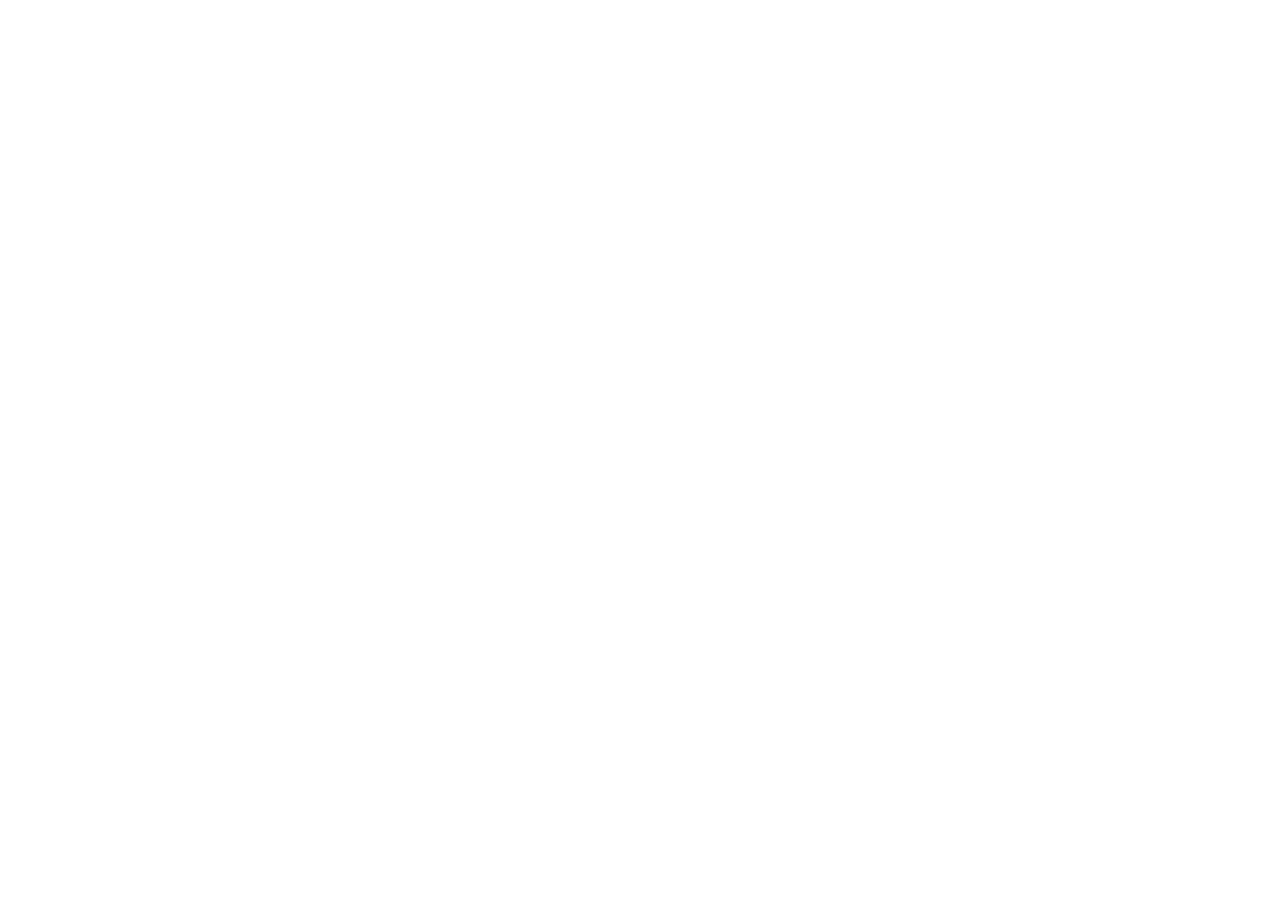
==== map.html @ 7dc53531 "'init'" ====
<!DOCTYPE html>
<html>
<head>
    <meta http-equiv="Content-Type" content="text/html; charset=utf-8" />
    <meta name="viewport" content="initial-scale=1.0, user-scalable=no" />
    <link rel="stylesheet" href="css/style.css"/>
    <script type="text/javascript" src="http://api.map.baidu.com/api?v=2.0&ak=fKf2bgsPesz06f6bSPkjbaHR"></script>
    <script type="text/javascript" src="http://i.tq121.com.cn/j/jquery-1.8.2.js"></script>
    <title>地图展示</title>
</head>
<body>
<div id="allmap"></div>
<script src="js/ponding.js"></script>
</body>
</html>
---- css/style.css ----
* {
    border: 0 none;
    margin: 0;
    padding: 0;
}
body {
    background: #fff none repeat scroll 0 0;
    color: #252525;
    font: 14px/1.6 "Microsoft Yahei","Tahoma","SimSun";
}
input, button, select {
    vertical-align: middle;
}
.fl {
    display: inline;
    float: left;
}
.fr {
    display: inline;
    float: right;
}
ul {
    list-style: outside none none;
}
a {
    color: #252525;
    text-decoration: none;
}
a:hover {
    color: #ee842f;
}
h1, h2, h3, h4, h5, h6 {
    font-weight: normal;
}
i, em {
    font-style: normal;
}
a:hover {
    color: #ee842f;
}
.clearfix {
}
.clearfix::after {
    clear: both;
    content: ".";
    display: block;
    height: 0;
    visibility: hidden;
}
i {
    background-image: url("../img/icon.png");
    background-repeat: no-repeat;
    display: block;
}
#allmap{
    width:100%;
    height: 100%;
    position: absolute;
}
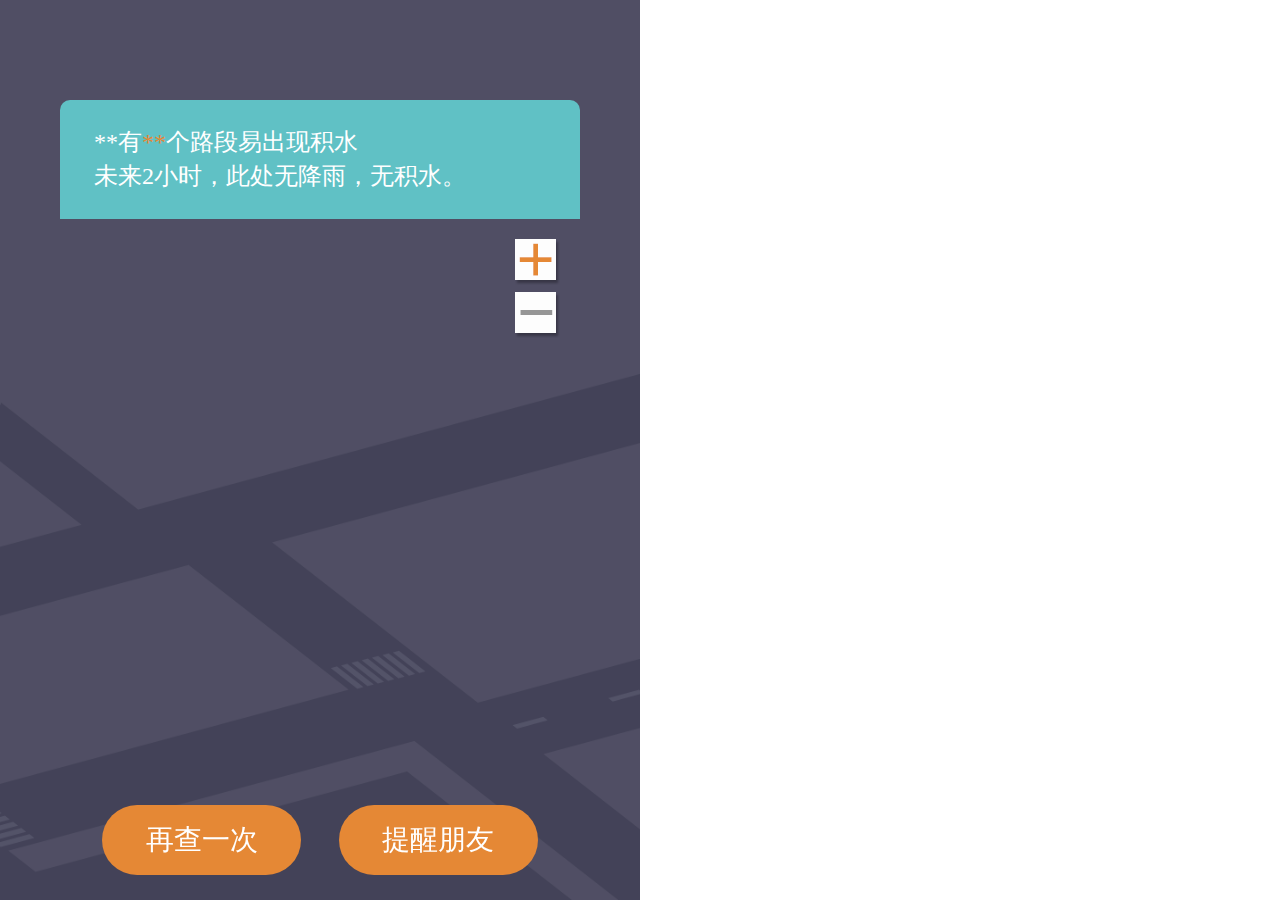
==== commit 0add5feb: "ljy" ====
--- a/map.html
+++ b/map.html
@@ -2,14 +2,47 @@
 <html>
 <head>
     <meta http-equiv="Content-Type" content="text/html; charset=utf-8" />
-    <meta name="viewport" content="initial-scale=1.0, user-scalable=no" />
+    <meta name="viewport" content="width=640, user-scalable=yes" />
     <link rel="stylesheet" href="css/style.css"/>
-    <script type="text/javascript" src="http://api.map.baidu.com/api?v=2.0&ak=fKf2bgsPesz06f6bSPkjbaHR"></script>
-    <script type="text/javascript" src="http://i.tq121.com.cn/j/jquery-1.8.2.js"></script>
+
     <title>地图展示</title>
 </head>
 <body>
-<div id="allmap"></div>
+
+<div class="box">
+    <div class="page3">
+
+        <div class="map_cont">
+            <div class="txt">**有<span>**</span>个路段易出现积水 <br/>
+
+                未来2小时，此处无降雨，无积水。</div>
+            <div class="map_box">
+
+                <div id="allmap" class="map">
+
+                </div>
+                <div class="setzoom">
+                    <a id="setzoom_big" class="setbig" href="javascript:;"></a>
+                    <a id="setzoom_small" class="setsmall" href="javascript:;"></a>
+                </div>
+            </div>
+
+        </div>
+        <div class="btn">
+            <input type="text" class="b1" id="again" value="再查一次"/>
+            <input type="text" class="b2" id="remind" value="提醒朋友"/>
+        </div>
+        <img class="bg" src="./img/bg.png" alt=""/>
+    </div>
+
+</div>
+
+
+
+
+
+<script type="text/javascript" src="http://api.map.baidu.com/api?v=2.0&ak=fKf2bgsPesz06f6bSPkjbaHR"></script>
+<script type="text/javascript" src="http://i.tq121.com.cn/j/jquery-1.8.2.js"></script>
 <script src="js/ponding.js"></script>
 </body>
 </html>
--- a/css/style.css
+++ b/css/style.css
@@ -53,8 +53,194 @@
     background-repeat: no-repeat;
     display: block;
 }
+.box{
+    position: fixed;
+    margin: 0 auto;
+    width: 640px;
+    height: 100%;
+    text-align: center;
+    line-height: 100%;
+}
+img.bg{
+    width: 100%;
+    height: 100%;
+    display: block;
+    position: absolute;
+    z-index: -1;
+    left: 0;
+    top: 0;
+}
+img.logo{
+    position: absolute;
+    left: 5%;
+    z-index: 1;
+    top: 5%;
+}
+img.ind{
+    position: absolute;
+    width: 480px;
+    height: 621px;
+    margin-left: -240px;
+    margin-top: -310px;
+    left: 50%;
+    top: 50%;
+    display: block;
+    z-index: 1;
+}
+img.arrow{
+    position: absolute;
+    left: 50%;
+    bottom: 5%;
+    width: 42px;
+    height: 21px;
+    margin-left: -21px;
+}
+@-webkit-keyframes bounce-down {
+    25% {-webkit-transform: translateY(-10px);}
+    50%, 100% {-webkit-transform: translateY(0);}
+    75% {-webkit-transform: translateY(10px);}
+}
+
+@keyframes bounce-down {
+    25% {transform: translateY(-10px);}
+    50%, 100% {transform: translateY(0);}
+    75% {transform: translateY(10px);}
+}
+.animate-bounce-down{ -webkit-animation: bounce-down 1.5s linear infinite;animation: bounce-down 1.5s linear infinite;
+}
+.page-cont{
+    height:200%;
+    width: 100%;
+    position: absolute;
+    top: -100%;
+    left: 0px;
+}
+.page1{
+    height: 50%;
+    width: 100%;
+    position: absolute;
+    top: 0;
+    left: 0;
+}
+.page2{
+    height: 50%;
+    width: 100%;
+    position: absolute;
+    top: 50%;
+    left: 0;
+}
+.page2{}
+.page2 h1{
+    position: absolute;
+    left: 80px;
+    top: 90px;
+    color: #60c1c5;font-size: 40px;
+    font-weight: normal;}
+.page2 .input_cont{position: absolute;
+    left: 50%;
+    top: 50%;
+    width: 500px;
+    height: 260px;
+    margin-left: -250px;margin-top: -130px;
+}
+.page2 .input_cont .t{
+    overflow: hidden;}
+.page2 .input_cont .t input{
+
+    height: 70px;
+    color: #fff;
+    background: #60c1c5;
+    text-indent: 15px;
+    font-size: 28px;
+}
+.page2 .input_cont .t .prov{
+    width: 160px;
+}
+.page2 .input_cont .t .city{
+    width: 270px;
+    margin-left: 40px;
+
+}
+.page2 .input_cont .b{ text-align: center;
+    margin-top: 68px;}
+.page2 .input_cont .b .btn{
+    background: #e58835 none repeat scroll 0 0;
+    border-radius: 35px;
+    color: #fff;
+    font-size: 28px;
+    height: 70px;
+    text-indent: 0;
+    width: 199px;
+}
+.page2{}
+
+.page3 {
+    height: 100%;
+    width: 100%;
+    text-align: center;
+    position: relative;
+    }
+.page3 .map_cont{
+    width: 520px;
+    height: 640px;
+    margin: 0 auto;
+    padding-top: 100px;
+    
+
+
+}
+.page3 .map_cont .txt{
+    background: #60c1c5;
+    height: 94px;
+    line-height: 34px;
+    width: 452px;font-size: 24px;text-align: left;
+    padding: 25px 34px 0 34px;
+    -webkit-border-radius: 10px 10px 0 0;
+    -moz-border-radius: 10px 10px 0 0;
+    border-radius: 10px 10px 0 0;
+    color: #fff;}
+.page3 .map_cont .txt span{
+    color: #e58835;
+}
+.page3 .map_cont .map{
+    width: 520px;
+    height: 520px;}
+.page3 input{background: #e58835 none repeat scroll 0 0;
+    border-radius: 35px;
+    color: #fff;
+    font-size: 28px;
+    cursor: pointer;
+    height: 70px;
+    text-indent: 0;
+    margin: 65px 17px 0;
+    width: 199px;text-align: center}
+.map_box{
+    position: relative;}
+.page3 .setzoom{
+    background: url("../img/icon.png") no-repeat;
+    width: 45px;
+    height: 99px;
+    position: absolute;
+    right: 20px;
+    top: 20px;
+}
+.setzoom a{
+    display: block;
+    position: absolute;
+    width: 100%;
+    height: 50%;
+    left: 0;
+    top:0;
+}
+.setzoom .setbig{}
+.setzoom .setsmall{top:50%}
+
+
 #allmap{
-    width:100%;
-    height: 100%;
-    position: absolute;
-}+
+}
+.BMap_scaleCtrl { display:block }
+.BMap_noprint.anchorBL { display:block; }
+.BMap_cpyCtrl.BMap_noprint { display:none; }
+.anchorBL { display: none; }
+
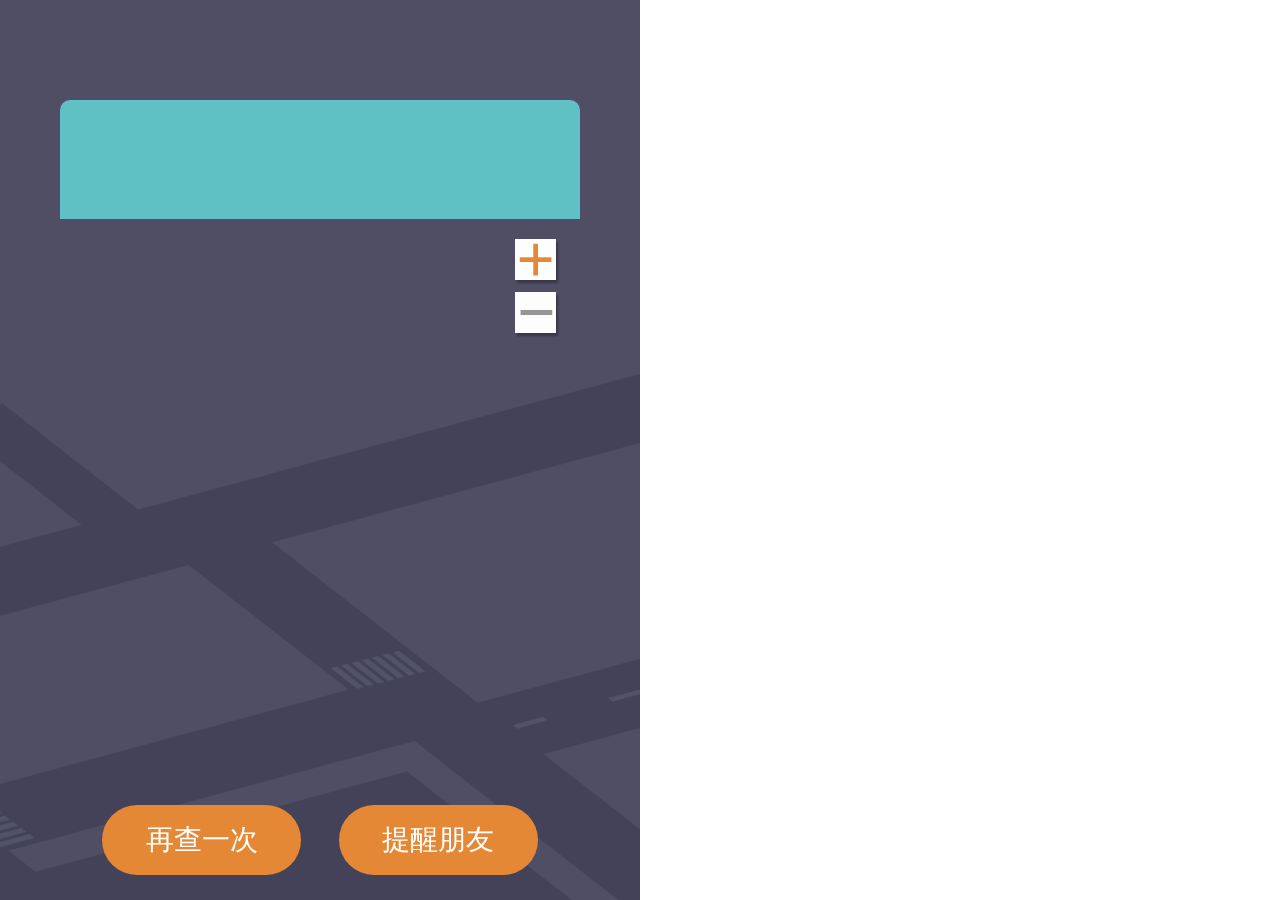
==== commit d71e01d1: "'ljy'" ====
--- a/map.html
+++ b/map.html
@@ -13,9 +13,10 @@
     <div class="page3">
 
         <div class="map_cont">
-            <div class="txt">**有<span>**</span>个路段易出现积水 <br/>
+            <div id="txtinfo" class="txt">
+                <p> </p>
 
-                未来2小时，此处无降雨，无积水。</div>
+                <p></p></div>
             <div class="map_box">
 
                 <div id="allmap" class="map">
@@ -29,8 +30,8 @@
 
         </div>
         <div class="btn">
-            <input type="text" class="b1" id="again" value="再查一次"/>
-            <input type="text" class="b2" id="remind" value="提醒朋友"/>
+            <input type="button" class="b1" id="again" value="再查一次"/>
+            <input type="button" class="b2" id="remind" value="提醒朋友"/>
         </div>
         <img class="bg" src="./img/bg.png" alt=""/>
     </div>
--- a/css/style.css
+++ b/css/style.css
@@ -123,11 +123,7 @@
     left: 0;
 }
 .page2{
-    height: 50%;
-    width: 100%;
-    position: absolute;
-    top: 50%;
-    left: 0;
+
 }
 .page2{}
 .page2 h1{
@@ -244,3 +240,34 @@
 .BMap_cpyCtrl.BMap_noprint { display:none; }
 .anchorBL { display: none; }
 
+
+
+/*swiper-slide*/
+html, body {
+    position: relative;
+    height: 100%;
+}
+
+.swiper-container {
+    width: 100%;
+    height: 100%;
+}
+.swiper-slide {
+    text-align: center;
+    font-size: 18px;
+
+    position: absolute;
+    /* Center slide text vertically */
+    display: -webkit-box;
+    display: -ms-flexbox;
+    display: -webkit-flex;
+    display: flex;
+    -webkit-box-pack: center;
+    -ms-flex-pack: center;
+    -webkit-justify-content: center;
+    justify-content: center;
+    -webkit-box-align: center;
+    -ms-flex-align: center;
+    -webkit-align-items: center;
+    align-items: center;
+}